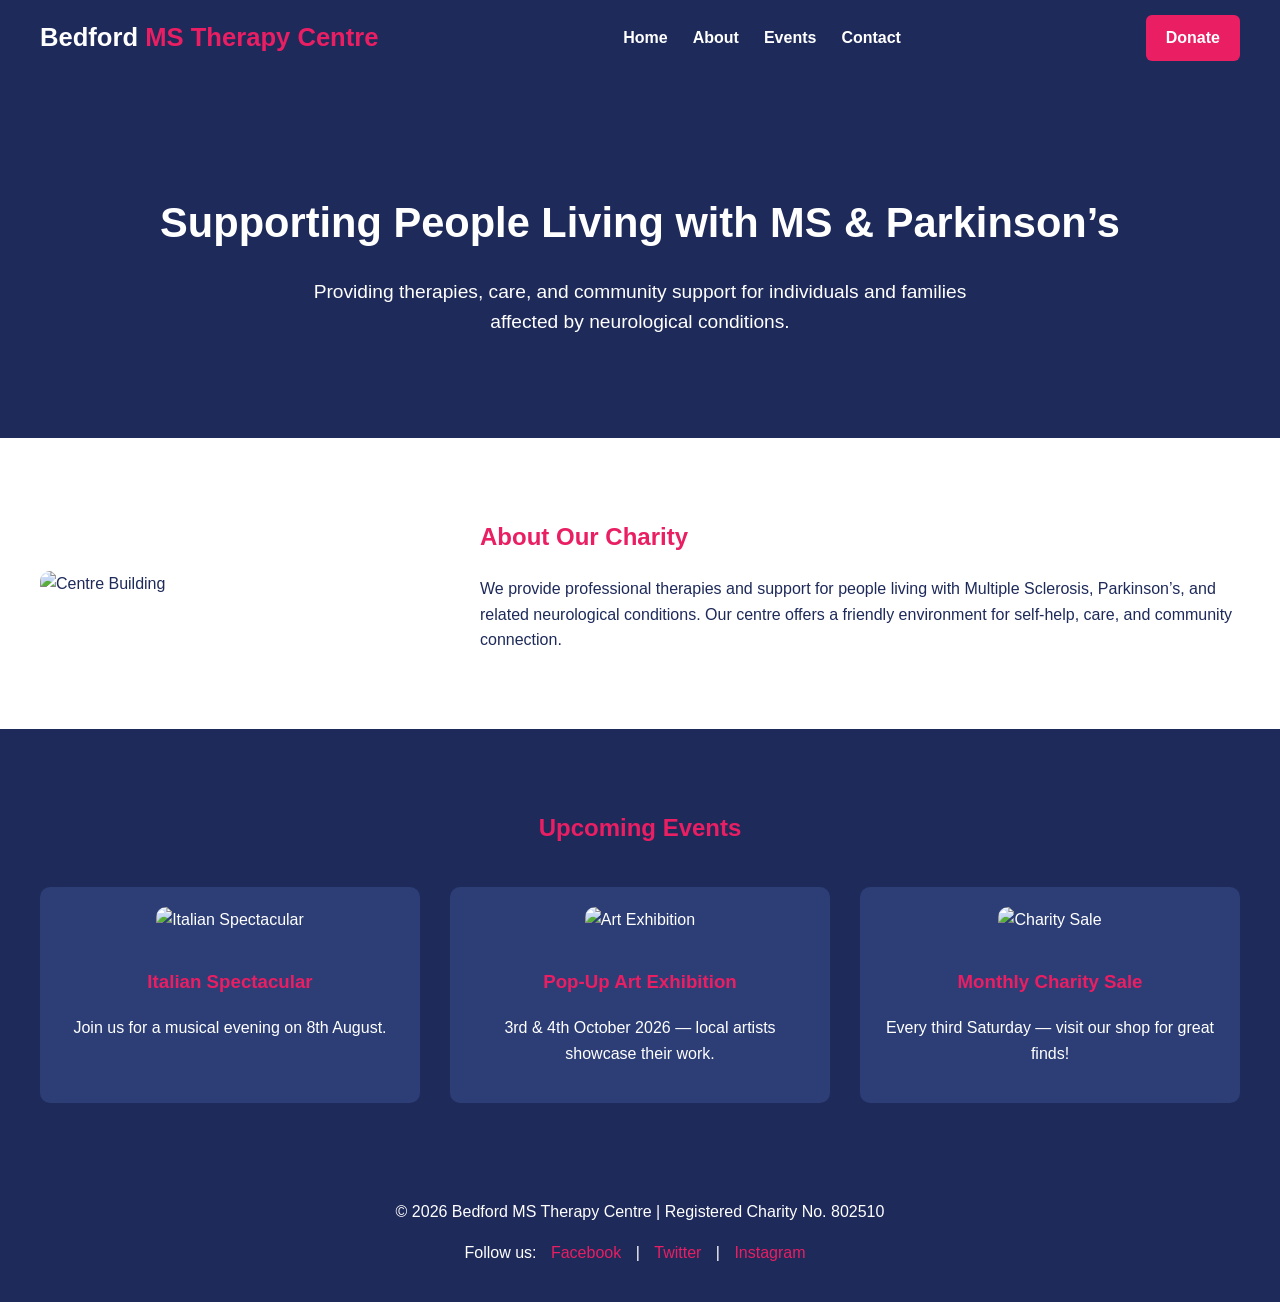
==== index.html @ 46df59c9 "first" ====
<!DOCTYPE html>
<html lang="en">
<head>
  <meta charset="UTF-8">
  <meta name="viewport" content="width=device-width, initial-scale=1.0">
  <title>Bedford MS Therapy Centre</title>

  <style>
    body {
      font-family: Arial, Helvetica, sans-serif;
      margin: 0;
      background-color: #f5f7fa;
      color: #1e2a5a;
      line-height: 1.6;
    }

    a {
      text-decoration: none;
      color: inherit;
    }

    /* ===== NAVBAR ===== */
    .navbar {
      background-color: #1e2a5a;
      color: white;
      display: flex;
      justify-content: space-between;
      align-items: center;
      padding: 15px 40px;
      position: sticky;
      top: 0;
      z-index: 1000;
    }

    .logo {
      font-size: 1.6em;
      font-weight: bold;
    }

    .logo span {
      color: #e91e63;
    }

    .nav-links {
      list-style: none;
      display: flex;
      gap: 25px;
      margin: 0;
      padding: 0;
    }

    .nav-links li a {
      color: white;
      font-weight: bold;
      transition: 0.3s;
    }

    .nav-links li a:hover {
      color: #e91e63;
    }

    .donate-btn {
      background-color: #e91e63;
      color: white;
      padding: 10px 20px;
      border-radius: 6px;
      font-weight: bold;
      transition: 0.3s;
    }

    .donate-btn:hover {
      background-color: #c2185b;
    }

    /* Hamburger */
    .hamburger {
      display: none;
      font-size: 2rem;
      cursor: pointer;
    }

    #menu-toggle {
      display: none;
    }

    @media (max-width: 768px) {
      .nav-links {
        position: absolute;
        top: 70px;
        right: 0;
        background-color: #1e2a5a;
        width: 100%;
        flex-direction: column;
        text-align: center;
        display: none;
        padding: 20px 0;
      }

      .nav-links li {
        margin: 15px 0;
      }

      #menu-toggle:checked ~ .nav-links {
        display: flex;
      }

      .hamburger {
        display: block;
      }

      .donate-btn {
        display: none;
      }
    }

    /* ===== HERO ===== */
    .hero {
      background-color: #1e2a5a;
      color: white;
      text-align: center;
      padding: 80px 20px;
    }

    .hero h1 {
      font-size: 2.6em;
      margin-bottom: 10px;
    }

    .hero p {
      font-size: 1.2em;
      max-width: 700px;
      margin: 20px auto;
    }

    /* ===== ABOUT ===== */
    .about {
      display: flex;
      flex-wrap: wrap;
      align-items: center;
      padding: 60px 40px;
      background-color: #ffffff;
    }

    .about img {
      width: 400px;
      border-radius: 10px;
      margin-right: 40px;
    }

    .about-text {
      flex: 1;
      min-width: 300px;
    }

    .about-text h2 {
      color: #e91e63;
    }

    @media (max-width: 768px) {
      .about {
        flex-direction: column;
        text-align: center;
      }

      .about img {
        margin: 0 0 20px 0;
      }
    }

    /* ===== EVENTS ===== */
    .events {
      background-color: #1e2a5a;
      color: white;
      padding: 60px 40px;
    }

    .events h2 {
      text-align: center;
      margin-bottom: 40px;
      color: #e91e63;
    }

    .event-grid {
      display: grid;
      grid-template-columns: repeat(auto-fit, minmax(250px, 1fr));
      gap: 30px;
    }

    .event {
      background-color: #2c3e75;
      padding: 20px;
      border-radius: 10px;
      text-align: center;
    }

    .event img {
      width: 100%;
      height: 180px;
      object-fit: cover;
      border-radius: 10px;
      margin-bottom: 15px;
    }

    .event h3 {
      color: #e91e63;
    }

    /* ===== FOOTER ===== */
    footer {
      background-color: #1e2a5a;
      color: white;
      text-align: center;
      padding: 20px;
    }

    footer a {
      color: #e91e63;
      margin: 0 10px;
    }
  </style>
</head>

<body>

  <!-- NAVBAR -->
  <nav class="navbar">
    <div class="logo">Bedford <span>MS Therapy Centre</span></div>

    <input type="checkbox" id="menu-toggle">
    <label for="menu-toggle" class="hamburger">&#9776;</label>

    <ul class="nav-links">
      <li><a href="index.html">Home</a></li>
      <li><a href="about.html">About</a></li>
      <li><a href="events.html">Events</a></li>
      <li><a href="contact.html">Contact</a></li>
    </ul>

    <a href="donate.html" class="donate-btn">Donate</a>
  </nav>

  <!-- HERO -->
  <section class="hero">
    <h1>Supporting People Living with MS & Parkinson’s</h1>
    <p>Providing therapies, care, and community support for individuals and families affected by neurological conditions.</p>
  </section>

  <!-- ABOUT -->
  <section class="about">
    <img src="images/image4.jpg" alt="Centre Building">
    <div class="about-text">
      <h2>About Our Charity</h2>
      <p>We provide professional therapies and support for people living with Multiple Sclerosis, Parkinson’s, and related neurological conditions. Our centre offers a friendly environment for self-help, care, and community connection.</p>
    </div>
  </section>

  <!-- EVENTS -->
  <section class="events">
    <h2>Upcoming Events</h2>
    <div class="event-grid">
      <div class="event">
        <img src="images/image2.webp" alt="Italian Spectacular">
        <h3>Italian Spectacular</h3>
        <p>Join us for a musical evening on 8th August.</p>
      </div>

      <div class="event">
        <img src="image3.webp" alt="Art Exhibition">
        <h3>Pop-Up Art Exhibition</h3>
        <p>3rd & 4th October 2026 — local artists showcase their work.</p>
      </div>

      <div class="event">
        <img src="image4.webp" alt="Charity Sale">
        <h3>Monthly Charity Sale</h3>
        <p>Every third Saturday — visit our shop for great finds!</p>
      </div>
    </div>
  </section>

  <!-- FOOTER -->
  <footer>
    <p>© 2026 Bedford MS Therapy Centre | Registered Charity No. 802510</p>
    <p>Follow us:
      <a href="#">Facebook</a> |
      <a href="#">Twitter</a> |
      <a href="#">Instagram</a>
    </p>
  </footer>

</body>
</html>
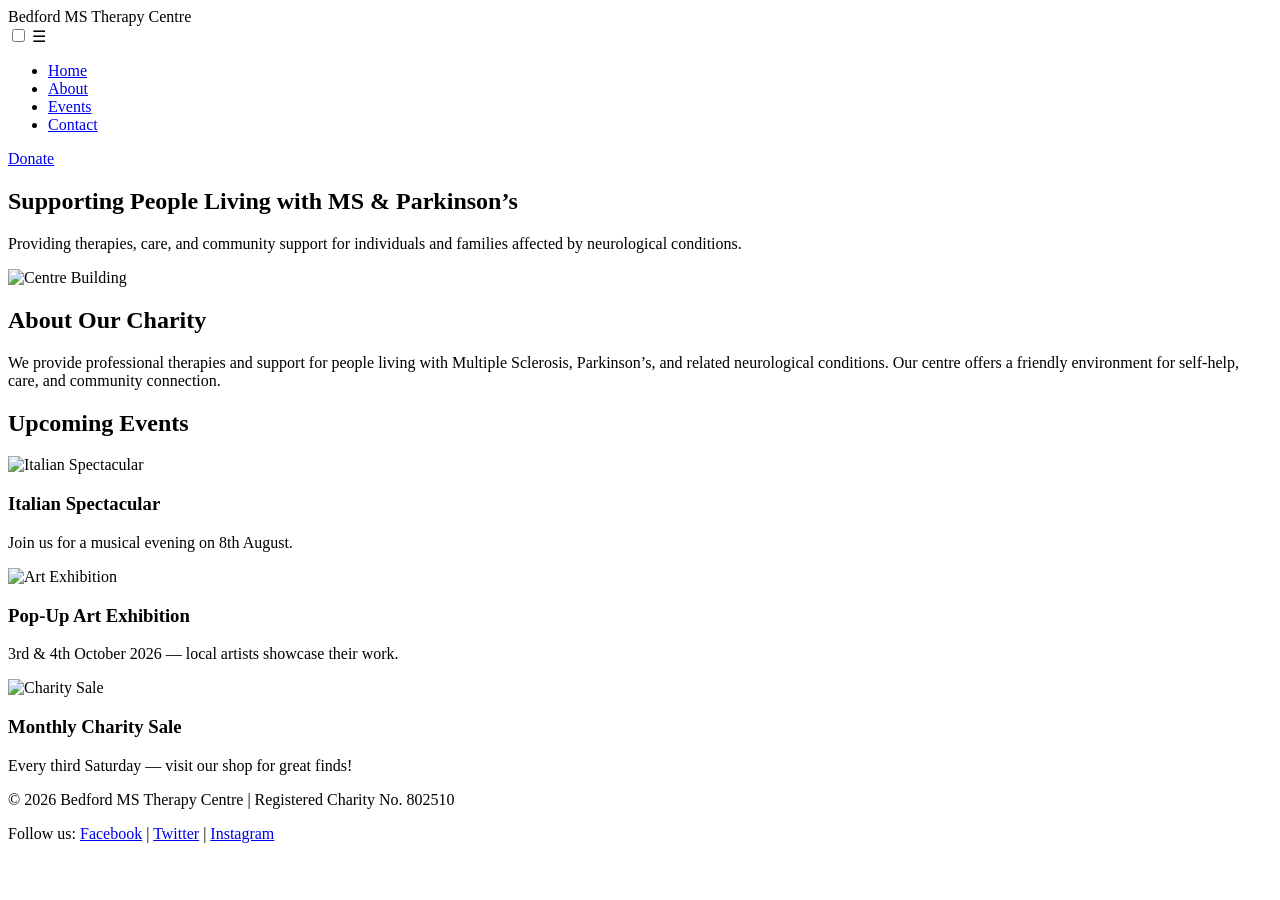
==== commit da6c8f63: "added links to all other pages" ====
--- a/index.html
+++ b/index.html
@@ -5,219 +5,7 @@
   <meta name="viewport" content="width=device-width, initial-scale=1.0">
   <title>Bedford MS Therapy Centre</title>
 
-  <style>
-    body {
-      font-family: Arial, Helvetica, sans-serif;
-      margin: 0;
-      background-color: #f5f7fa;
-      color: #1e2a5a;
-      line-height: 1.6;
-    }
-
-    a {
-      text-decoration: none;
-      color: inherit;
-    }
-
-    /* ===== NAVBAR ===== */
-    .navbar {
-      background-color: #1e2a5a;
-      color: white;
-      display: flex;
-      justify-content: space-between;
-      align-items: center;
-      padding: 15px 40px;
-      position: sticky;
-      top: 0;
-      z-index: 1000;
-    }
-
-    .logo {
-      font-size: 1.6em;
-      font-weight: bold;
-    }
-
-    .logo span {
-      color: #e91e63;
-    }
-
-    .nav-links {
-      list-style: none;
-      display: flex;
-      gap: 25px;
-      margin: 0;
-      padding: 0;
-    }
-
-    .nav-links li a {
-      color: white;
-      font-weight: bold;
-      transition: 0.3s;
-    }
-
-    .nav-links li a:hover {
-      color: #e91e63;
-    }
-
-    .donate-btn {
-      background-color: #e91e63;
-      color: white;
-      padding: 10px 20px;
-      border-radius: 6px;
-      font-weight: bold;
-      transition: 0.3s;
-    }
-
-    .donate-btn:hover {
-      background-color: #c2185b;
-    }
-
-    /* Hamburger */
-    .hamburger {
-      display: none;
-      font-size: 2rem;
-      cursor: pointer;
-    }
-
-    #menu-toggle {
-      display: none;
-    }
-
-    @media (max-width: 768px) {
-      .nav-links {
-        position: absolute;
-        top: 70px;
-        right: 0;
-        background-color: #1e2a5a;
-        width: 100%;
-        flex-direction: column;
-        text-align: center;
-        display: none;
-        padding: 20px 0;
-      }
-
-      .nav-links li {
-        margin: 15px 0;
-      }
-
-      #menu-toggle:checked ~ .nav-links {
-        display: flex;
-      }
-
-      .hamburger {
-        display: block;
-      }
-
-      .donate-btn {
-        display: none;
-      }
-    }
-
-    /* ===== HERO ===== */
-    .hero {
-      background-color: #1e2a5a;
-      color: white;
-      text-align: center;
-      padding: 80px 20px;
-    }
-
-    .hero h1 {
-      font-size: 2.6em;
-      margin-bottom: 10px;
-    }
-
-    .hero p {
-      font-size: 1.2em;
-      max-width: 700px;
-      margin: 20px auto;
-    }
-
-    /* ===== ABOUT ===== */
-    .about {
-      display: flex;
-      flex-wrap: wrap;
-      align-items: center;
-      padding: 60px 40px;
-      background-color: #ffffff;
-    }
-
-    .about img {
-      width: 400px;
-      border-radius: 10px;
-      margin-right: 40px;
-    }
-
-    .about-text {
-      flex: 1;
-      min-width: 300px;
-    }
-
-    .about-text h2 {
-      color: #e91e63;
-    }
-
-    @media (max-width: 768px) {
-      .about {
-        flex-direction: column;
-        text-align: center;
-      }
-
-      .about img {
-        margin: 0 0 20px 0;
-      }
-    }
-
-    /* ===== EVENTS ===== */
-    .events {
-      background-color: #1e2a5a;
-      color: white;
-      padding: 60px 40px;
-    }
-
-    .events h2 {
-      text-align: center;
-      margin-bottom: 40px;
-      color: #e91e63;
-    }
-
-    .event-grid {
-      display: grid;
-      grid-template-columns: repeat(auto-fit, minmax(250px, 1fr));
-      gap: 30px;
-    }
-
-    .event {
-      background-color: #2c3e75;
-      padding: 20px;
-      border-radius: 10px;
-      text-align: center;
-    }
-
-    .event img {
-      width: 100%;
-      height: 180px;
-      object-fit: cover;
-      border-radius: 10px;
-      margin-bottom: 15px;
-    }
-
-    .event h3 {
-      color: #e91e63;
-    }
-
-    /* ===== FOOTER ===== */
-    footer {
-      background-color: #1e2a5a;
-      color: white;
-      text-align: center;
-      padding: 20px;
-    }
-
-    footer a {
-      color: #e91e63;
-      margin: 0 10px;
-    }
-  </style>
+  <link rel="stylesheet" href="css/Index.css">
 </head>
 
 <body>
@@ -247,7 +35,7 @@
 
   <!-- ABOUT -->
   <section class="about">
-    <img src="images/image4.jpg" alt="Centre Building">
+    <img src="images/centre building.webp" alt="Centre Building">
     <div class="about-text">
       <h2>About Our Charity</h2>
       <p>We provide professional therapies and support for people living with Multiple Sclerosis, Parkinson’s, and related neurological conditions. Our centre offers a friendly environment for self-help, care, and community connection.</p>
@@ -259,19 +47,19 @@
     <h2>Upcoming Events</h2>
     <div class="event-grid">
       <div class="event">
-        <img src="images/image2.webp" alt="Italian Spectacular">
+        <img src="images/italian.jpg" alt="Italian Spectacular">
         <h3>Italian Spectacular</h3>
         <p>Join us for a musical evening on 8th August.</p>
       </div>
 
       <div class="event">
-        <img src="image3.webp" alt="Art Exhibition">
+        <img src="images/pop up art.jpg" alt="Art Exhibition">
         <h3>Pop-Up Art Exhibition</h3>
         <p>3rd & 4th October 2026 — local artists showcase their work.</p>
       </div>
 
       <div class="event">
-        <img src="image4.webp" alt="Charity Sale">
+        <img src="images/charity.jpg" alt="Charity Sale">
         <h3>Monthly Charity Sale</h3>
         <p>Every third Saturday — visit our shop for great finds!</p>
       </div>
@@ -282,9 +70,9 @@
   <footer>
     <p>© 2026 Bedford MS Therapy Centre | Registered Charity No. 802510</p>
     <p>Follow us:
-      <a href="#">Facebook</a> |
-      <a href="#">Twitter</a> |
-      <a href="#">Instagram</a>
+      <a href="https://www.facebook.com/BedsNorthantsMsTherapyCentre">Facebook</a> |
+      <a href="https://x.com/mstherapybeds">Twitter</a> |
+      <a href="https://www.instagram.com/bedfordmstherapy/">Instagram</a>
     </p>
   </footer>
 
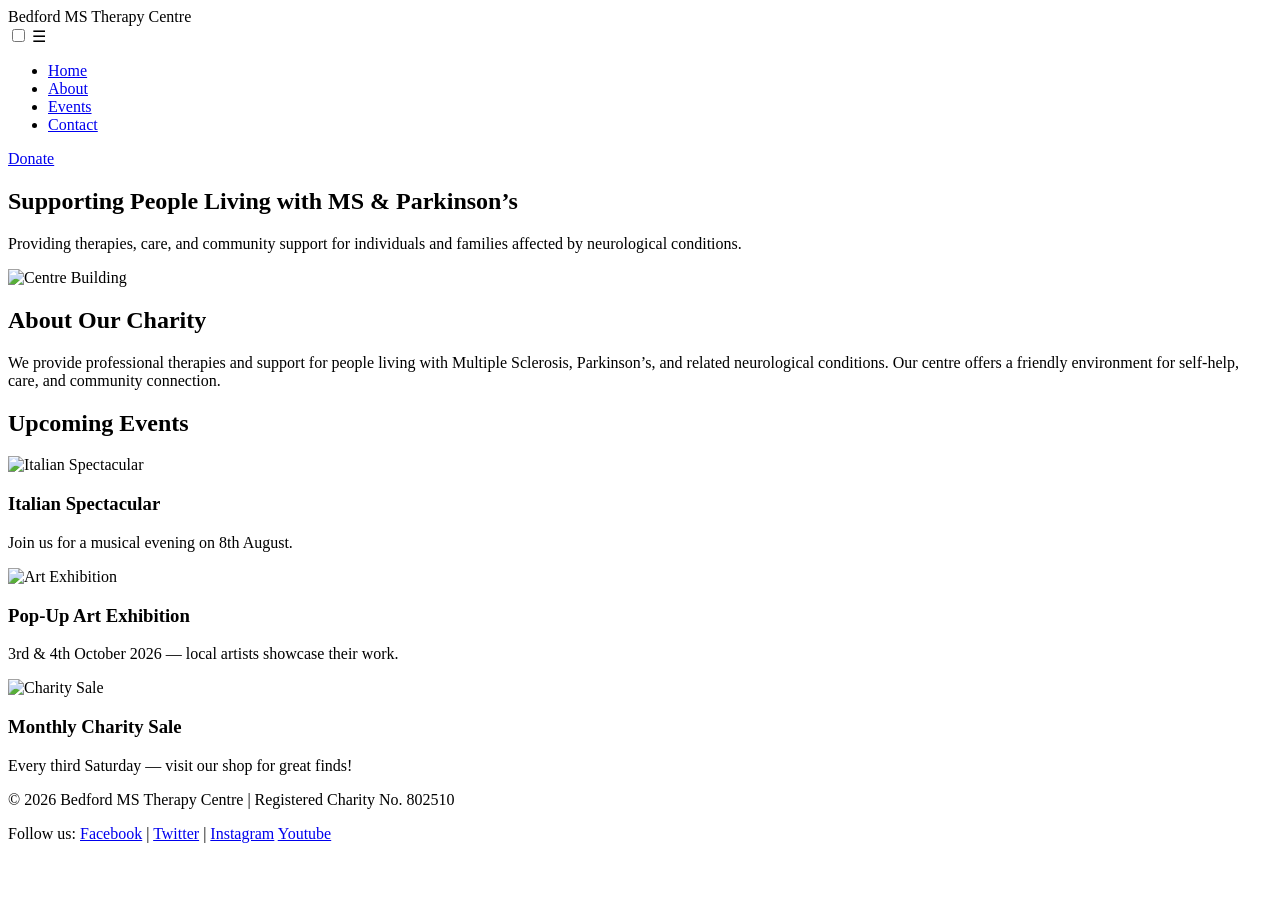
==== commit e69e4496: "Add YouTube link to footer in index.html" ====
--- a/index.html
+++ b/index.html
@@ -3,8 +3,10 @@
 <head>
   <meta charset="UTF-8">
   <meta name="viewport" content="width=device-width, initial-scale=1.0">
+  <link rel="shortcut icon" type="image/jpg" href="images/favicon.ico" />
   <title>Bedford MS Therapy Centre</title>
 
+  <link rel="stylesheet" href="css/Main.css">
   <link rel="stylesheet" href="css/Index.css">
 </head>
 
@@ -73,6 +75,7 @@
       <a href="https://www.facebook.com/BedsNorthantsMsTherapyCentre">Facebook</a> |
       <a href="https://x.com/mstherapybeds">Twitter</a> |
       <a href="https://www.instagram.com/bedfordmstherapy/">Instagram</a>
+      <a href="https://www.youtube.com/@Mscentrebedsandnorthants">Youtube</a>
     </p>
   </footer>
 
